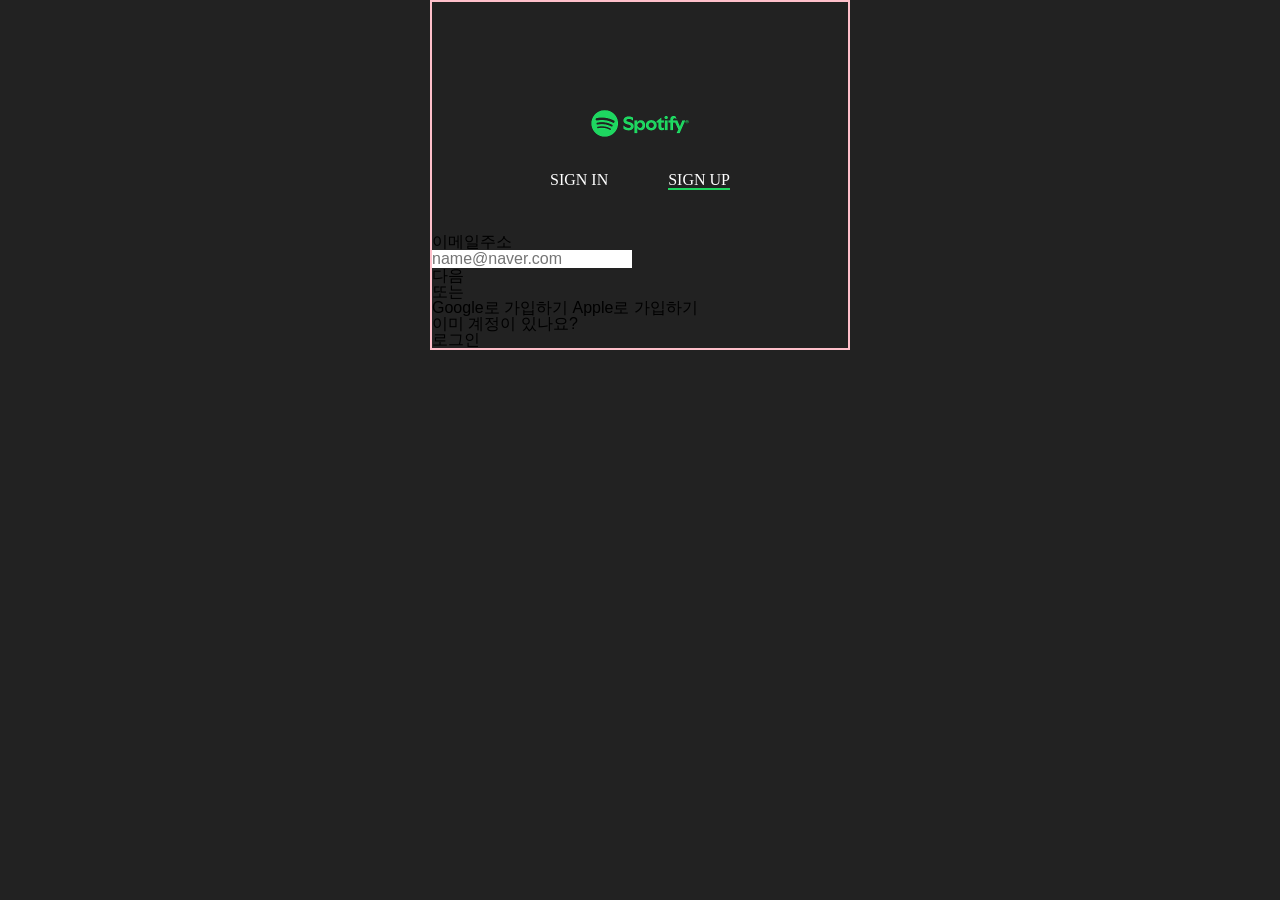
==== join.html @ 427354af "스포티파이 로그인, 가입html dhkstjd, css 중간단계" ====
<!DOCTYPE html>
<html lang="ko">
<head>
    <meta charset="UTF-8">
    <meta name="viewport" content="width=device-width, initial-scale=1.0">
    <meta name="keywords" content="">
    <meta name="description" content="">
    <title>Join | spotity</title>
    <link rel="shortcut icon" href="./images/favicon.png" type="image/x-icon">
    <link rel="stylesheet" href="./styles/reset.css">
    <link rel="stylesheet" href="./styles/join.css">
    <script src="./scripts/join.js"></script>
</head>
<body>
    <div id="wrap">
        <main>
            <h1><a href="./index.html"><img src="./images/logo.png" alt="스포티파이"></a></h1>
            <div class="tab_menu">
                <a href="./login.html" class="sign_in">SIGN IN</a>
                <a href="./join.html" class="active sign_up">SIGN UP</a>
            </div>
            <form action="#" method="post" name="jion_frm"><!-- form:post -->
                <fieldset class="email_join"><!-- fieldset*2>legend -->
                    <legend>이메일주소입력창</legend>
                    <h2>이메일주소</h2>
                    <p><input type="text" name="user_email" id="user_email" autofocus placeholder="name@naver.com"></p>
                    <!-- p 묶은 이유? input이 인라인이라 블록하고 형제가 될 수 없기 때문 -->
                    <!-- type=email, type=text 모두 맞음. 좀더 의미적으로 연관된 대상선택을 권장함. -->
                    <!-- autofocus 속성은 html 한페이지당 딱 한번만 사용하기 -->
                    <p><button type="button" id="email_next_btn">다음</button></p>
                </fieldset>
                <fieldset class="or_join">
                    <legend>구글,애플가입창</legend>
                    <p>또는</p>
                    <a href="http://google.com/login" class="goole">Google로 가입하기</a>
                    <!-- p+a가 될 수 있는 이유는? a는 html에선 블록으로 처리 가능, css에선 인라인취급 -->
                    <!-- 외부 업체는 절대경로 https://로 연결하기 -->
                    <a href="http://apple.com/login" class="apple">Apple로 가입하기</a>
                </fieldset>
                <fieldset>
                </form>
                <!-- 아래 p와a는 왜 form태그 밖인가? 서버전공 목적이 아닌 단순 이동링크이기 때문. -->
                <p>이미 계정이 있나요?</p>
                <a href="./login.html" class="login_link">로그인</a>
        </main>
    </div>
</body>
</html>
---- styles/join.css ----
/* join.css */
body {background-color: #222;}
#wrap {
    border: 2px solid pink;
    margin: 0 auto;
    width: 420px;
    padding-top: 100px;
}
#wrap main {}
#wrap main h1 {
    width: 100px;
    margin: 0 auto;
}
#wrap main h1 img {width:100%}
#wrap main .tab_menu {
    display: flex;
    flex-flow: row nowrap;
    justify-content: center;
    gap: 60px;
    margin: 24px 0 44px;
}
#wrap main .tab_menu .active {
    border-bottom: 2px solid #1ED760;
}
#wrap main .tab_menu .sign_in {
    color: #fff;
    font-family: 'Noto Sans KR';
    font-size: 1em;
    font-weight: 500;
}
#wrap main .tab_menu .sign_up {
    color: #fff;
    font-family: 'Noto Sans KR';
    font-size: 1em;
    font-weight: 500;
}
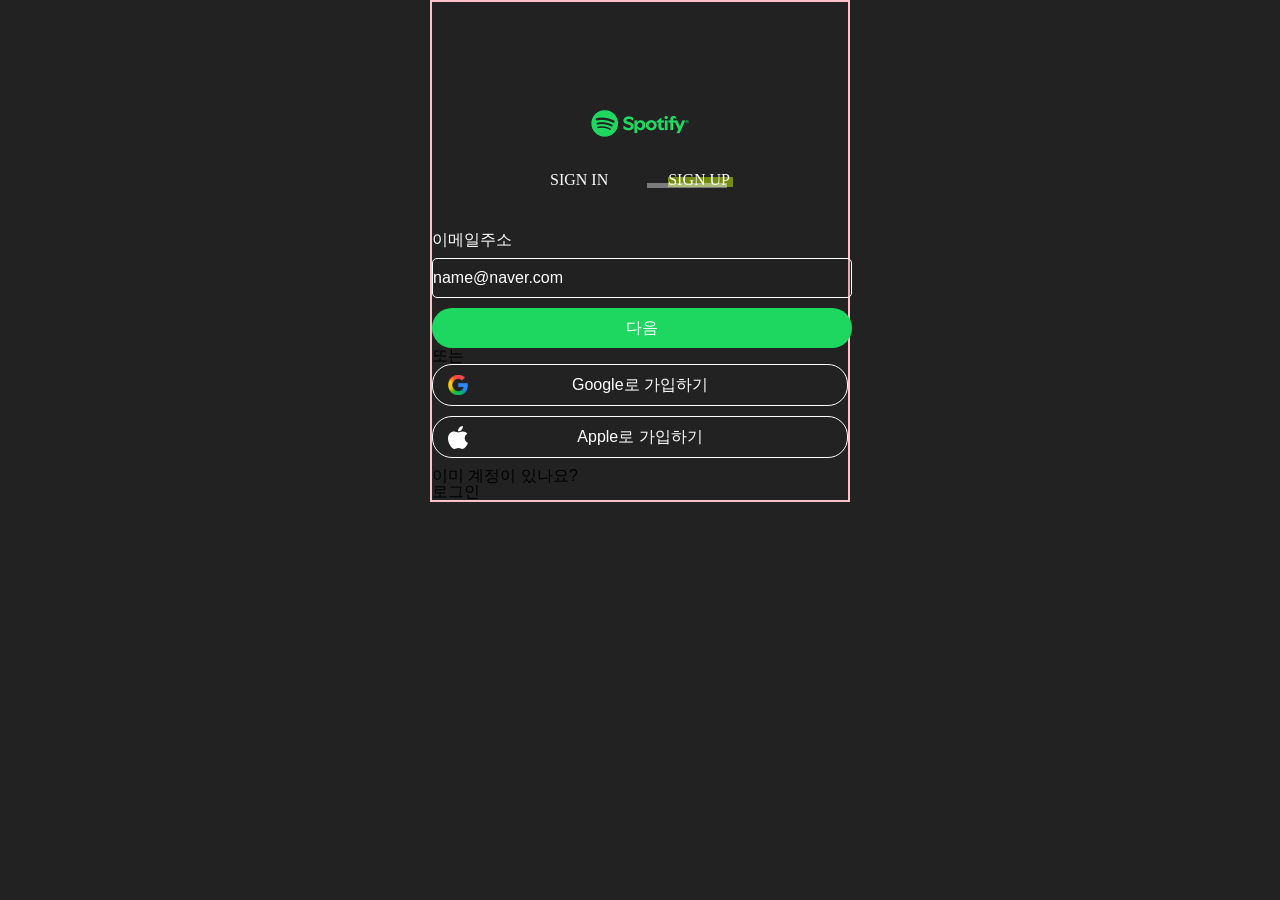
==== commit 43c48c98: "가상선택자, form" ====
--- a/join.html
+++ b/join.html
@@ -19,7 +19,7 @@
                 <a href="./login.html" class="sign_in">SIGN IN</a>
                 <a href="./join.html" class="active sign_up">SIGN UP</a>
             </div>
-            <form action="#" method="post" name="jion_frm"><!-- form:post -->
+            <form action="#" method="post" name="join_frm"><!-- form:post -->
                 <fieldset class="email_join"><!-- fieldset*2>legend -->
                     <legend>이메일주소입력창</legend>
                     <h2>이메일주소</h2>
--- a/styles/join.css
+++ b/styles/join.css
@@ -20,8 +20,25 @@
     margin: 24px 0 44px;
 }
 #wrap main .tab_menu .active {
-    border-bottom: 2px solid #1ED760;
+    /* border-bottom: 2px solid #1ED760; */
+    position: relative;
 }
+#wrap main .tab_menu .active::after {
+    content: ''; display: block;
+    width: 80px; height: 5px;
+    background:rgba(255, 255, 255, 0.405);
+    position: absolute; right: 3px; bottom: 0;
+    z-index: -1;
+
+}
+#wrap main .tab_menu .active::before {
+    content: ''; display: block;
+    width: 65px; height: 10px;
+    background:rgba(204, 255, 0, 0.479);
+    position: absolute; left: 0px; top: 5px;
+    z-index: -1;
+}
+#wrap main .tab_menu .active::before {}
 #wrap main .tab_menu .sign_in {
     color: #fff;
     font-family: 'Noto Sans KR';
@@ -33,4 +50,47 @@
     font-family: 'Noto Sans KR';
     font-size: 1em;
     font-weight: 500;
-}+}
+/* ----------------------------가입 양식 */
+
+/* -------------------------------------이메일 주소 */
+#wrap main form[name*=join] .email_join {
+    display: flex; flex-flow: column nowrap;
+    gap: 10px;
+}
+#wrap main form[name*=join] .email_join h2 {
+    color: #fff;
+}
+#wrap main form[name*=join] .email_join p {}
+#wrap main form[name*=join] .email_join p #user_email {
+    width: 420px; height: 40px;
+    background-color: #2222;
+    border: 1px solid #fff;
+    border-radius: 5px;
+}
+#wrap main form[name*=join] .email_join p #user_email::placeholder {color: #fff;}
+#wrap main form[name*=join] .email_join p #email_next_btn {
+    width: 420px; height: 40px;
+    background-color: #1ED760;
+    border-radius: 23px;
+    font-family: 'Noto Sans KR';
+    color: #fff;
+    font-size: 1em; font-weight: 500;
+}
+/* -------------------------------------구글, 애플로 가입하기 */
+#wrap main form[name*=join] .or_join .goole{
+    background-image: url(../images/google.svg);
+}
+#wrap main form[name*=join] .or_join .apple{
+    background-image: url(../images/apple.svg);
+}
+#wrap main form[name*=join] .or_join a[href*=http]{
+    background-repeat: no-repeat;
+    border: 1px solid #fff; color: #fff;
+    border-radius: 20px;
+    display: block; line-height: 40px; /* 가운데로 오게 하기 */
+    text-align: center;
+    background-position: 15px center;
+    margin-bottom: 10px;
+    
+}
